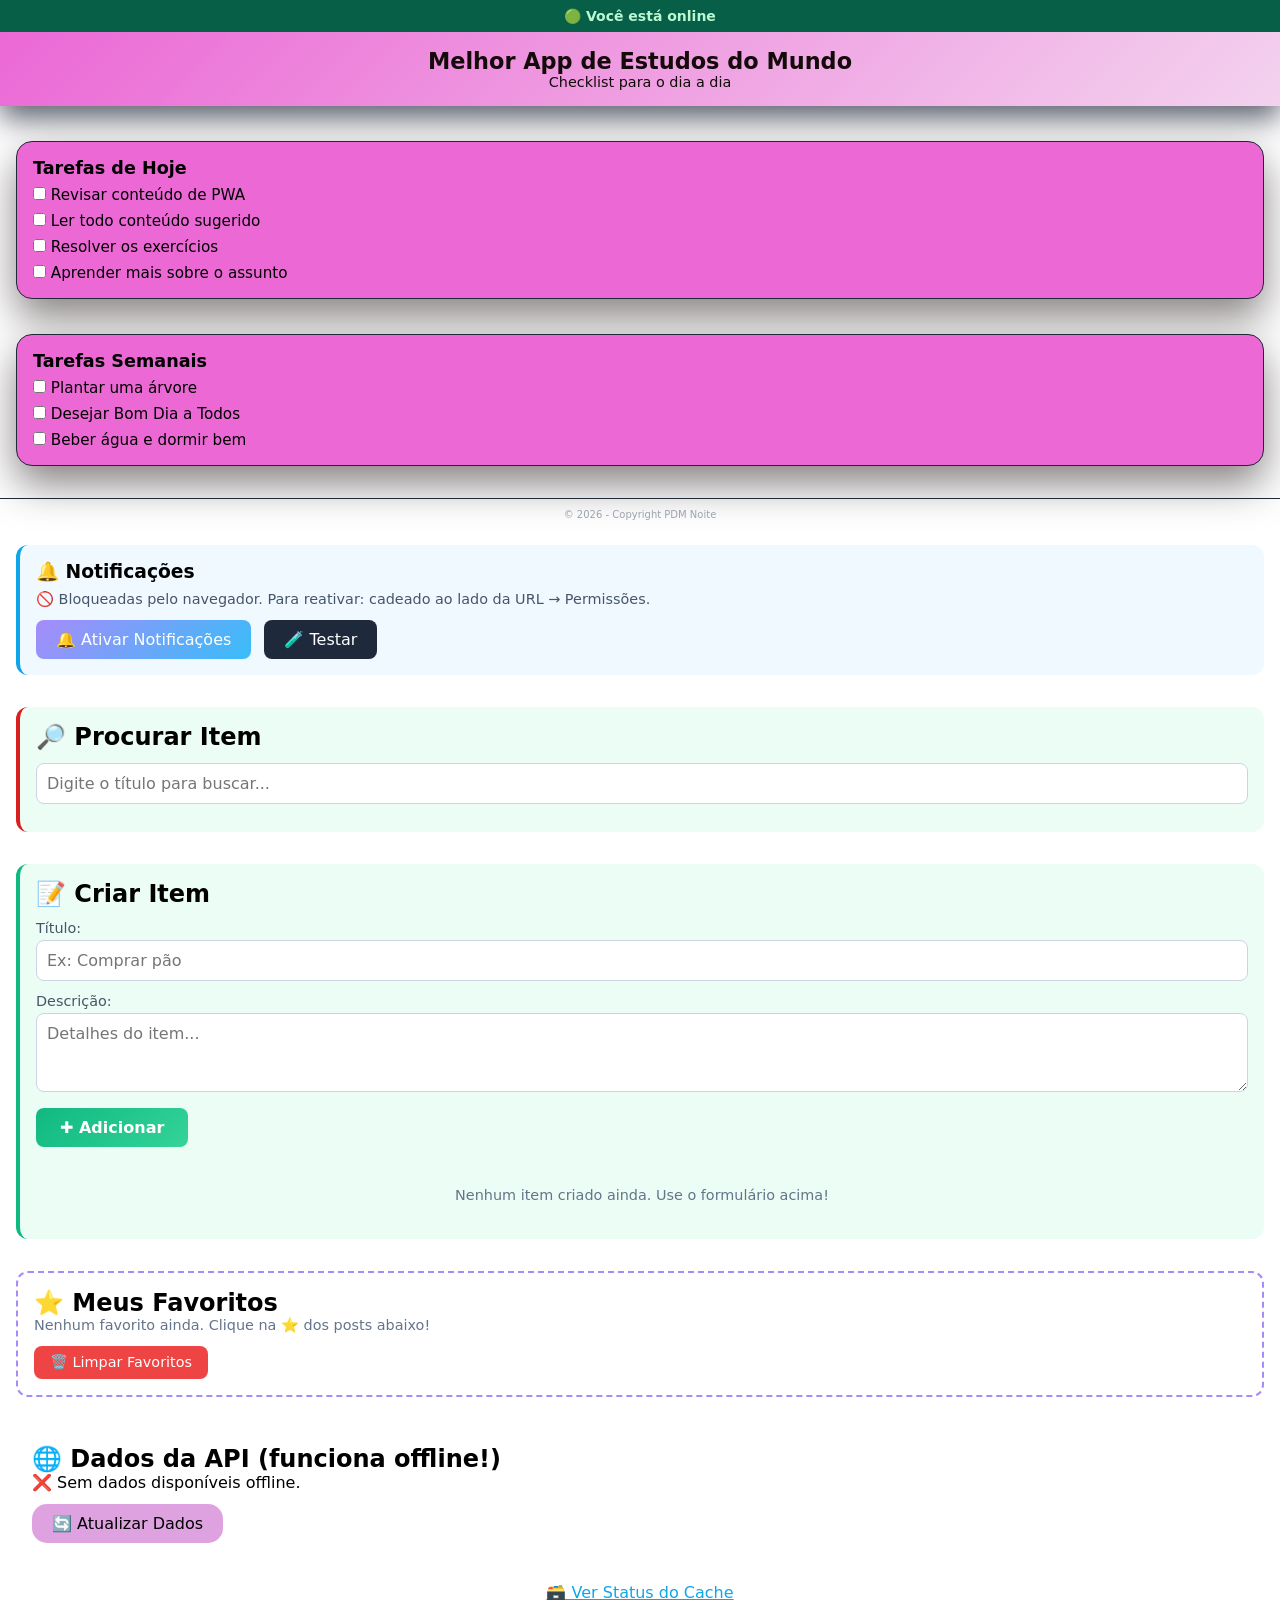
==== pdm-aula03-meu-app/index.html @ 8d0a2e23 "modificacoes+D1" ====
<!DOCTYPE html>
<!-- Define que o documento é HTML5.
     Se essa linha for removida, alguns navegadores podem entrar em "modo legado"
     e interpretar o layout de forma diferente. -->
<html lang="pt-BR">
<!-- lang="pt-BR" indica ao navegador e leitores de tela
     que o idioma principal da página é português do Brasil. -->

<head>
  <link rel="manifest" href="manifest.json">
  <meta name="theme-color" content="#0ea5e9">
  <meta charset="UTF-8">
  <!-- charset UTF-8 permite usar acentos e caracteres especiais normalmente.
       Se mudar para outro charset, você pode ver "Ã§" no lugar de "ç", por exemplo. -->

  <meta name="viewport" content="width=device-width, initial-scale=1.0">
  <!-- A tag viewport é fundamental para celular:
       - width=device-width : usa a largura real da tela do dispositivo;
       - initial-scale=1.0 : define o nível inicial de zoom.
       Se remover, o app pode ficar "miniatura" no celular. -->

  <title>Melhor App de Estudos do Mundo</title>
  <!-- Esse texto aparece na aba do navegador.
       FAÇAM EM DUPLA: troquem para o nome do app da dupla. -->

  <meta name="theme-color" content="#0ea5e9">
  <!-- Cor que o navegador usa para a barra de endereço em alguns dispositivos (Android).
       Se trocar o valor (ex: #22c55e), a barra muda de cor e pode combinar com o layout. -->

  <link rel="stylesheet" href="style.css">
  <!-- Conecta o HTML ao arquivo de estilos.
       Se o nome do arquivo CSS ou o caminho estiver errado, o app aparecerá sem estilos. -->
</head>

<body>
  <!-- Tudo o que o usuário vê na tela vai dentro do <body> -->

  <header class="app-header">
    <!-- Cabeçalho do app: título e subtítulo -->
    <h1>Melhor App de Estudos do Mundo</h1>
    <!-- FAÇAM EM DUPLA:
         troquem por um nome real, por exemplo:
         "Rotina de Estudos da Dupla", "Treino Express da Semana",
         "Controle de Gastos Diários", "Hábitos Saudáveis da Dupla". -->

    <p>Checklist para o dia a dia</p>
    <!-- Podem trocar por uma frase que combine com o tema:
         "Organizem seu dia", "Foquem no essencial", etc. -->
  </header>

  <main class="app-main">
    <!-- Conteúdo principal do app -->
    <br>
    <section class="card">
      <!-- Um bloco (card) com tarefas principais -->
      <h2>Tarefas de Hoje</h2>

      <ul class="task-list">
        <!-- Lista de tarefas com checkboxes.
             Aqui usamos <label> em volta do <input> + texto
             para melhorar a acessibilidade:
             - o texto fica associado ao checkbox;
             - clicar no texto também marca/desmarca a caixa. -->

        <li>
          <label>
            <input type="checkbox">
            Revisar conteúdo de PWA
          </label>
        </li>

        <li>
          <label>
            <input type="checkbox">
            Ler todo conteúdo sugerido
          </label>
        </li>

        <li>
          <label>
            <input type="checkbox">
            Resolver os exercícios
          </label>
        </li>

        <li>
          <label>
            <input type="checkbox">
            Aprender mais sobre o assunto
          </label>
        </li>
      </ul>        
    </section>

    <!-- Abaixo vocês vão criar novas seções em dupla (exemplos):
         - Metas da semana
         - Hábitos saudáveis
         - Anotações rápidas
         - Lembretes de trabalho
         Veremos exemplos mais abaixo. -->
    <br>
    <section class="card">
      <!-- Um bloco (card) com tarefas principais -->
      <h2>Tarefas Semanais</h2>

      <ul class="task-list">
        <!-- Lista de tarefas opcionais -->

        <li>
          <label>
            <input type="checkbox">
            Plantar uma árvore
          </label>
        </li>

        <li>
          <label>
            <input type="checkbox">
            Desejar Bom Dia a Todos 
          </label>
        </li>

        <li>
          <label>
            <input type="checkbox">
            Beber água e dormir bem
          </label>
        </li>
      </ul>
      
    </section>
  </main>

  <footer class="app-footer">
    <!-- Rodapé com informação da aula -->
    <small>&copy; 2026 - Copyright PDM Noite</small>
    <!-- FAÇAM EM DUPLA:
         acrescentem o nome da dupla, turma e período, ex:
         "&copy; 2026 - Dupla Ana e João · PDM noite" -->
  </footer>

  <!-- Seção de notificações -->
<section id="secao-notificacoes" style="padding:16px;margin:16px;
  background:#f0f9ff;border-radius:12px;
  border-left:4px solid #0ea5e9;">
  <h3 style="margin-bottom:8px;">🔔 Notificações</h3>
  <p id="status-notif" style="color:#475569;
    font-size:0.9rem;margin-bottom:12px;">
    Status: verificando...
  </p>
  <button id="btn-ativar-notif"
    style="padding:10px 20px;
    background:linear-gradient(135deg,#a78bfa,#38bdf8);
    color:#fff;border:none;border-radius:8px;
    font-size:1rem;cursor:pointer;">
    🔔 Ativar Notificações
  </button>
  <button id="btn-testar-notif"
    style="padding:10px 20px;margin-left:8px;
    background:#1e293b;color:#fff;border:none;
    border-radius:8px;font-size:1rem;cursor:pointer;">
    🧪 Testar
  </button>
</section>

<!-- Seção Pesquisa Titulo - pesquisar itens -->
 <section id="pesquisaTitulo" style="padding:16px;margin:16px;
  background:#ecfdf5;border-radius:12px;
  border-left:4px solid #d82020;">
  <h2 style="margin-bottom:12px;">🔎 Procurar Item</h2>
  <!-- Campo de busca -->
  <input type="text" id="campoBusca" placeholder="Digite o título para buscar..."
    maxlength="60"
    style="width:100%;padding:10px;border:1px solid #cbd5e1;
    border-radius:8px;font-size:1rem;margin-bottom:12px;">
    
    <!-- Lista onde os itens aparecem -->
    <ul class="boxBusca" id="listaItens" 
    ></ul>

</section>

<!-- Seção CRUD - criar novos itens -->
<section id="secao-crud" style="padding:16px;margin:16px;
  background:#ecfdf5;border-radius:12px;
  border-left:4px solid #10b981;">
  <h2 style="margin-bottom:12px;">📝 Criar Item</h2>

  <!-- Campo de título -->
  <label style="display:block;font-size:0.9rem;
    color:#475569;margin-bottom:4px;">Título:</label>
  <input id="input-titulo" type="text"
    placeholder="Ex: Comprar pão"
    maxlength="60"
    style="width:100%;padding:10px;border:1px solid #cbd5e1;
    border-radius:8px;font-size:1rem;margin-bottom:12px;">

  <!-- Campo de descrição -->
  <label style="display:block;font-size:0.9rem;
    color:#475569;margin-bottom:4px;">Descrição:</label>
  <textarea id="input-descricao"
    placeholder="Detalhes do item..."
    maxlength="200" rows="3"
    style="width:100%;padding:10px;border:1px solid #cbd5e1;
    border-radius:8px;font-size:1rem;margin-bottom:12px;
    font-family:inherit;resize:vertical;"></textarea>

  <!-- Botão de adicionar (type=button para NÃO recarregar a página!) -->
  <button id="btn-adicionar" type="button"
    style="padding:10px 24px;
    background:linear-gradient(135deg,#10b981,#34d399);
    color:#fff;border:none;border-radius:8px;
    font-size:1rem;font-weight:600;cursor:pointer;">
    ✚ Adicionar
  </button>
  
  <!-- Botão Cancelar (só aparece em modo edição) -->
<button id="btn-cancelar" type="button"
  style="padding:10px 24px;margin-left:8px;display:none;
  background:#94a3b8;color:#fff;border:none;
  border-radius:8px;font-size:1rem;cursor:pointer;">
  ✖ Cancelar
</button>

  <!-- Aqui o LAB 2 vai colocar a lista de itens -->
  <div id="lista-itens" style="margin-top:20px;"></div>
</section>

  <!-- Seção de favoritos do usuário (salvos no localStorage) -->
<section id="meus-favoritos" style="padding:16px;margin:16px;
  border:2px dashed #a78bfa;border-radius:12px;">
  <h2>⭐ Meus Favoritos</h2>
  <div id="lista-favoritos">
    <p style="color:#64748b;font-size:0.9rem;">
      Nenhum favorito ainda. Clique na ⭐ dos posts abaixo!
    </p>
  </div>
  <button id="btn-limpar-favoritos"
    style="margin-top:12px;padding:8px 16px;
    background:#ef4444;color:#fff;border:none;
    border-radius:8px;cursor:pointer;font-size:0.9rem;">
    🗑️ Limpar Favoritos
  </button>
</section>

  <!-- Seção de dados dinâmicos da API -->
  <section id="dados-api" style="padding:16px;margin:16px;">
    <h2>🌐 Dados da API (funciona offline!)</h2>
      <div id="conteudo-api">
        <p>Carregando dados...</p>
      </div>
      <button id="btn-atualizar">
        🔄 Atualizar Dados
      </button>
  </section>
    <a href="./cache-status.html"
      style="display:block;text-align:center;
      padding:8px;color:#0ea5e9;">
      🗃️ Ver Status do Cache</a>

<script src="app.js">

</script> 

</body>
</html>
---- pdm-aula03-meu-app/style.css ----
/* RESET BÁSICO
   Essas regras deixam o comportamento mais previsível entre navegadores. */
* {
  box-sizing: border-box;   /* Inclui borda e padding no cálculo de largura/altura. */
  margin: 0;                /* Remove margens padrão. */
  padding: 0;               /* Remove paddings padrão. */
  font-family: system-ui, -apple-system, BlinkMacSystemFont,
               "Segoe UI", sans-serif;  /* Define uma fonte padrão moderna. */
}

/* ESTILO GERAL DO BODY (FUNDO DO APP) */
body {
  background: #ffffff;      /* Cor escura de fundo (pode ser alterada para outro tom). */
  color: #000000;           /* Cor padrão do texto (quase branco). */
  min-height: 100vh;        /* Garante que ocupe toda a altura da tela. */
  display: flex;            /* Permite usar flexbox para organizar header/main/footer. */
  flex-direction: column;   /* Empilha elementos verticalmente. */
}

/* CABEÇALHO */
.app-header {
  padding: 16px;   /* Espaçamento interno (aumente/diminua para ver o efeito). */
  text-align: center;
  background: linear-gradient(135deg, #eb68d5, #f3d2ee);
  /* Gradiente de duas cores.
     FAÇAM EM DUPLA:
     testem trocar as cores (#0ea5e9, #22c55e) para adaptar ao tema do app. */

  color: #140a0a;  /* Cor do texto do header (escuro, pois o fundo é claro). */
  box-shadow: 0 12px 30px rgba(15, 23, 42, 0.7);
  /* Sombra para dar sensação de elevação.
     Se remover, o cabeçalho fica mais "flat". */
}

.app-header h1 {
  font-size: 1.4rem;  /* Tamanho do título; aumente/diminua para testar. */
  font-weight: 700;   /* Negrito forte. */
}

.app-header p {
  font-size: 0.9rem;  /* Tamanho do subtítulo. */
}

/* ÁREA PRINCIPAL DO APP */
.app-main {
  flex: 1;          /* Faz o main ocupar o espaço entre header e footer. */
  padding: 16px;    /* Espaçamento interno das laterais. */
}

/* CARD GENÉRICO (USADO EM TAREFAS, METAS, ETC.) */
.card {
  background: #eb68d5;           /* Cor de fundo do card. */
  border-radius: 16px;           /* Bordas arredondadas (visual de "cartão"). */
  border: 1px solid #1f2937;     /* Borda discreta para separar do fundo. */
  padding: 16px;                 /* Espaço interno do card. */
  box-shadow: 0 18px 40px rgba(53, 45, 45, 0.6);
  /* Sombra forte; se a dupla achar muito pesado, pode diminuir o alpha (0.8). */
  margin-bottom: 16px;           /* Distância entre um card e outro. */
}

.pgsobre {
  background: #449fdb;           /* Cor de fundo do card. */
  border-radius: 16px;           /* Bordas arredondadas (visual de "cartão"). */
  border: 5px solid #022657;     /* Borda discreta para separar do fundo. */
  padding: 16px;                 /* Espaço interno do card. */
  box-shadow: 0 18px 40px rgba(155, 63, 216, 0.6);
  /* Sombra forte; se a dupla achar muito pesado, pode diminuir o alpha (0.8). */
  margin-bottom: 16px;           /* Distância entre um card e outro. */
}

.card h2 {
  font-size: 1.1rem;
  margin-bottom: 8px;
}

/* LISTA DE TAREFAS */
.task-list {
  list-style: none;         /* Remove bolinhas padrão. */
  display: flex;
  flex-direction: column;   /* Tarefas em coluna. */
  gap: 8px;                 /* Espaço entre itens. */
  margin-top: 8px;
}

.task-list li {
  font-size: 0.95rem;
}

/* RODAPÉ DO APP */
.app-footer {
  padding: 8px 16px;
  text-align: center;
  font-size: 0.75rem;
  color: #9ca3af;           /* Cor menos chamativa. */
  border-top: 1px solid #1f2937;  /* Linha separando do conteúdo. */
}

strong{
  color: black;
}

section button#btn-atualizar{
  background:linear-gradient(135deg, #dea2e0, #dea2e0);
  color: rgb(0, 0, 0) !important;
  border: 2px;
  border-radius: 15px;
  margin-top:12px;
  padding:10px 20px;
  font-size:1rem;cursor:pointer;
}

div.apidiv{
  background:#2f89e4;
   padding:12px;
   margin:8px 0;
   border-radius:8px;
}

div.apidiv p{
 color: #000000;
font-size:0.9rem;
}

/* Caixa de Busca */
.boxBusca {
  background: #e9dee4;
  display: flex;
  list-style-type: none;
  gap: 5px; /* Espaçamento entre os itens */
  padding: 1;
  font-size: 16px;
  outline: none; /* Remove a borda padrão do navegador */
}
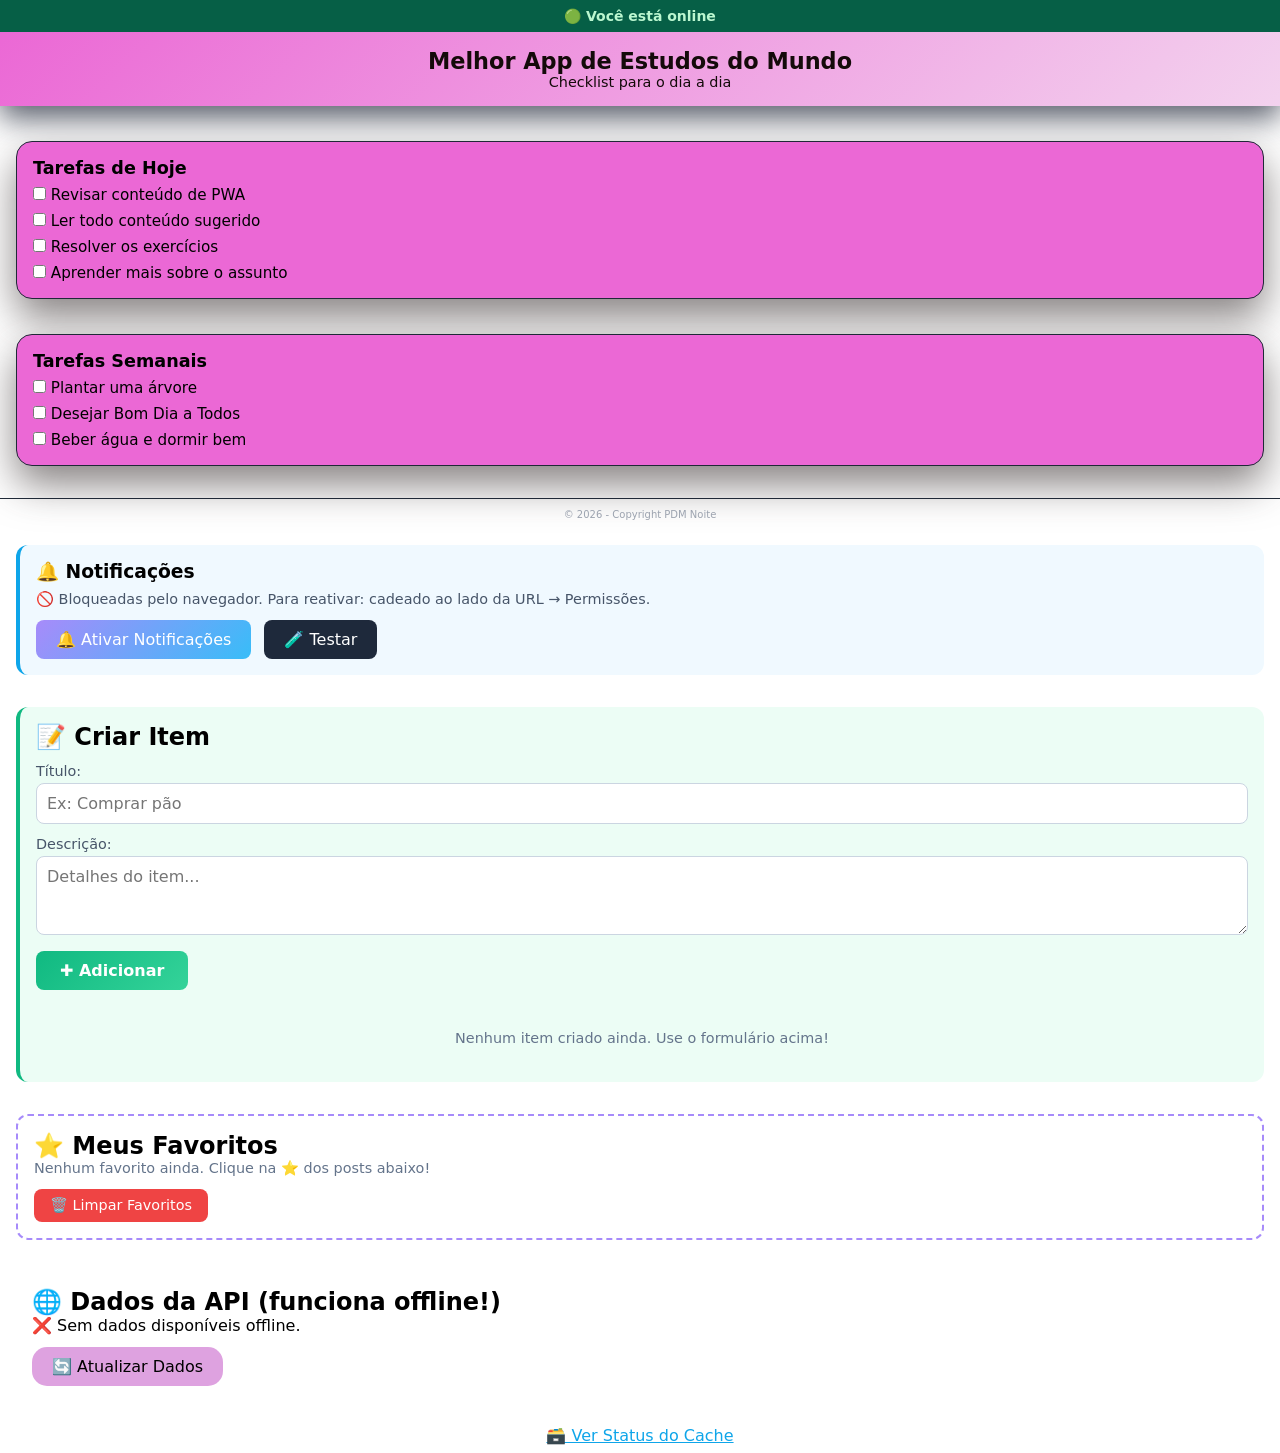
==== commit fa91f83d: "Comentario_antigaFuncaoBuscar" ====
--- a/pdm-aula03-meu-app/index.html
+++ b/pdm-aula03-meu-app/index.html
@@ -163,22 +163,21 @@
   </button>
 </section>
 
-<!-- Seção Pesquisa Titulo - pesquisar itens -->
+<!-- Seção Pesquisa Titulo - pesquisar itens
  <section id="pesquisaTitulo" style="padding:16px;margin:16px;
   background:#ecfdf5;border-radius:12px;
   border-left:4px solid #d82020;">
   <h2 style="margin-bottom:12px;">🔎 Procurar Item</h2>
-  <!-- Campo de busca -->
+  Campo de busca
   <input type="text" id="campoBusca" placeholder="Digite o título para buscar..."
     maxlength="60"
     style="width:100%;padding:10px;border:1px solid #cbd5e1;
     border-radius:8px;font-size:1rem;margin-bottom:12px;">
     
-    <!-- Lista onde os itens aparecem -->
+    Lista onde os itens aparecem
     <ul class="boxBusca" id="listaItens" 
     ></ul>
-
-</section>
+</section> -->
 
 <!-- Seção CRUD - criar novos itens -->
 <section id="secao-crud" style="padding:16px;margin:16px;
@@ -224,6 +223,23 @@
 
   <!-- Aqui o LAB 2 vai colocar a lista de itens -->
   <div id="lista-itens" style="margin-top:20px;"></div>
+</section>
+
+<!-- AV2 - TELA DE DETALHES (escondida por padrão) -->
+<section id="tela-detalhes" style="display:none;
+  padding:16px;margin:16px;
+  background:#fffbeb;border-radius:12px;
+  border-left:4px solid #f59e0b;">
+
+  <button id="btn-voltar" type="button"
+    style="padding:8px 16px;margin-bottom:16px;
+    background:#1e293b;color:#fff;border:none;
+    border-radius:8px;cursor:pointer;font-size:0.95rem;">
+    ← Voltar
+  </button>
+
+  <!-- Aqui o JS vai colocar os detalhes do item -->
+  <div id="conteudo-detalhes"></div>
 </section>
 
   <!-- Seção de favoritos do usuário (salvos no localStorage) -->
--- a/pdm-aula03-meu-app/style.css
+++ b/pdm-aula03-meu-app/style.css
@@ -121,14 +121,14 @@
 font-size:0.9rem;
 }
 
-/* Caixa de Busca */
+/* Caixa de Busca 
 .boxBusca {
   background: #e9dee4;
   display: flex;
   list-style-type: none;
-  gap: 5px; /* Espaçamento entre os itens */
+  gap: 5px; 
   padding: 1;
   font-size: 16px;
-  outline: none; /* Remove a borda padrão do navegador */
-}
+  outline: none;
+*/
 
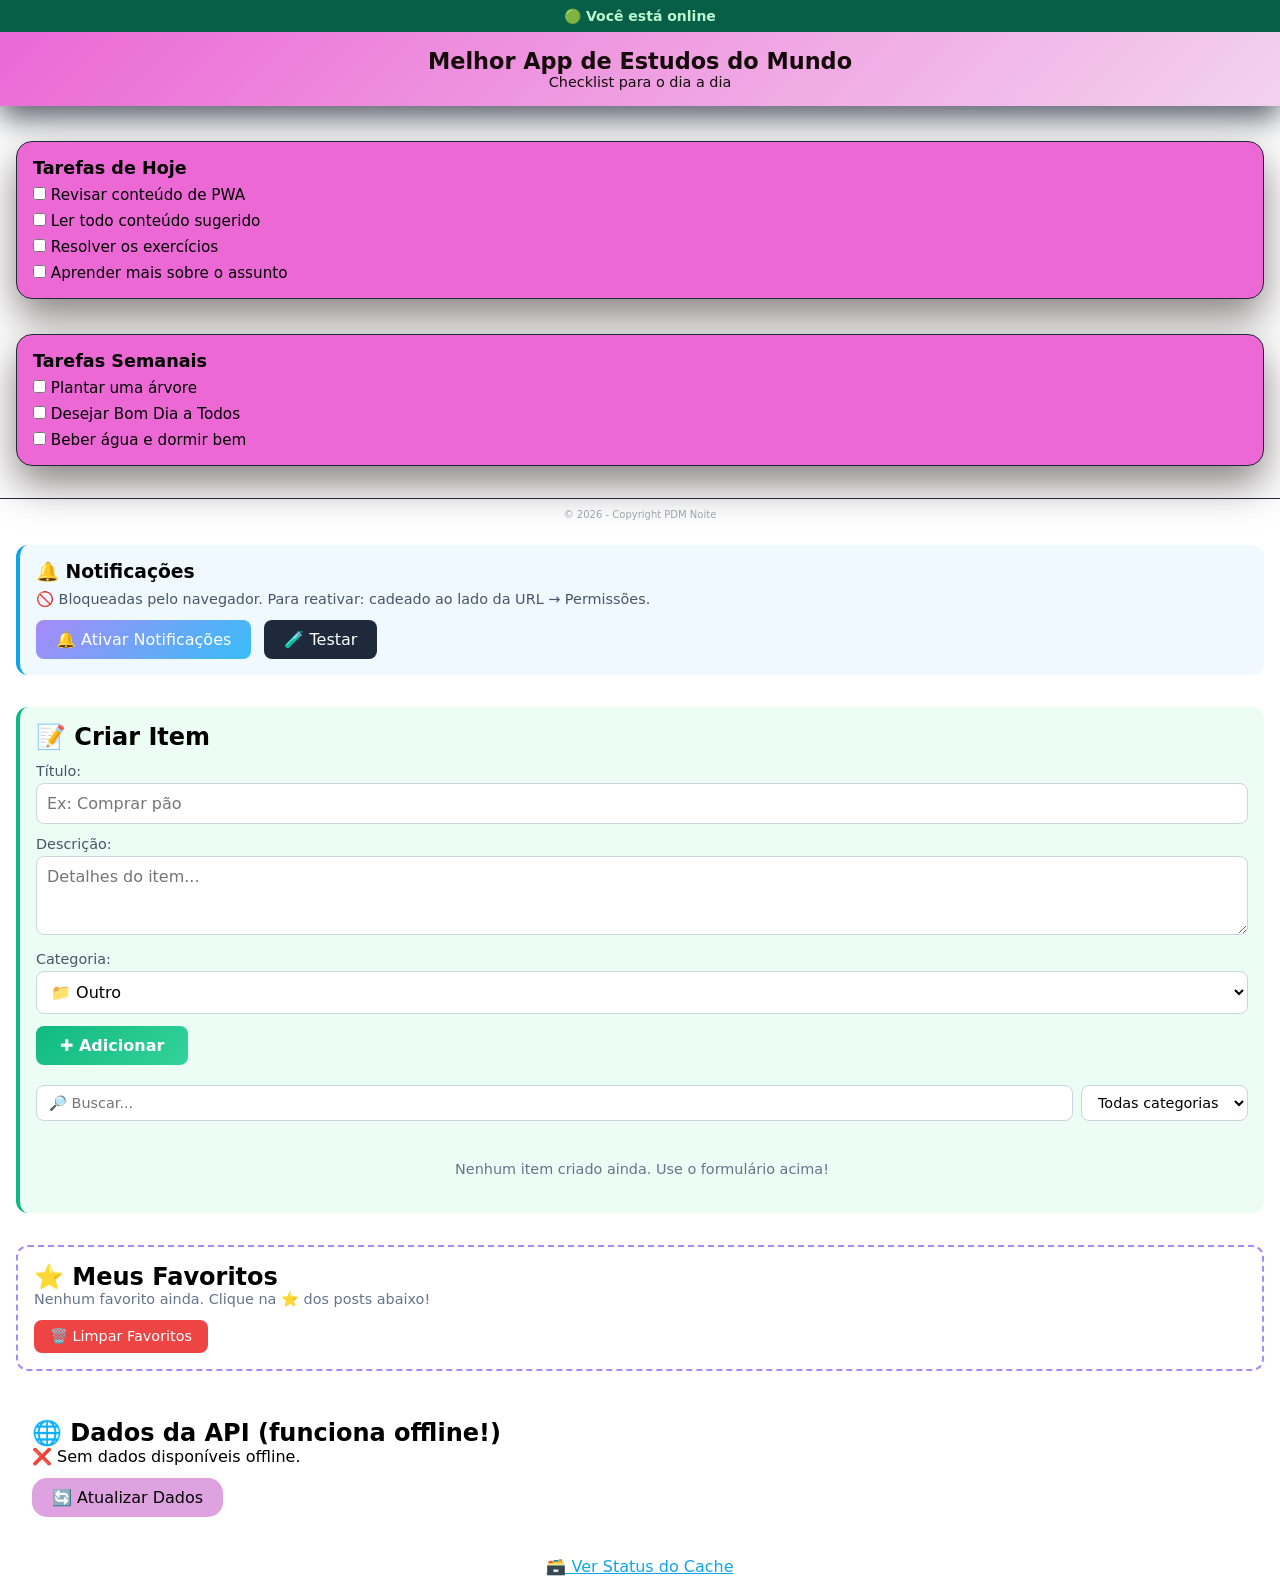
==== commit ee595357: "Lab2-Aula8-Completo" ====
--- a/pdm-aula03-meu-app/index.html
+++ b/pdm-aula03-meu-app/index.html
@@ -163,21 +163,6 @@
   </button>
 </section>
 
-<!-- Seção Pesquisa Titulo - pesquisar itens
- <section id="pesquisaTitulo" style="padding:16px;margin:16px;
-  background:#ecfdf5;border-radius:12px;
-  border-left:4px solid #d82020;">
-  <h2 style="margin-bottom:12px;">🔎 Procurar Item</h2>
-  Campo de busca
-  <input type="text" id="campoBusca" placeholder="Digite o título para buscar..."
-    maxlength="60"
-    style="width:100%;padding:10px;border:1px solid #cbd5e1;
-    border-radius:8px;font-size:1rem;margin-bottom:12px;">
-    
-    Lista onde os itens aparecem
-    <ul class="boxBusca" id="listaItens" 
-    ></ul>
-</section> -->
 
 <!-- Seção CRUD - criar novos itens -->
 <section id="secao-crud" style="padding:16px;margin:16px;
@@ -204,6 +189,19 @@
     border-radius:8px;font-size:1rem;margin-bottom:12px;
     font-family:inherit;resize:vertical;"></textarea>
 
+    <!-- AV2 - Campo de categoria -->
+  <label style="display:block;font-size:0.9rem;
+    color:#475569;margin-bottom:4px;">Categoria:</label>
+  <select id="input-categoria"
+    style="width:100%;padding:10px;border:1px solid #cbd5e1;
+    border-radius:8px;font-size:1rem;margin-bottom:12px;
+    background:#fff;">
+  <option value="Outro">📁 Outro</option>
+  <option value="Trabalho">💼 Trabalho</option>
+  <option value="Pessoal">❤️ Pessoal</option>
+  <option value="Estudos">📚 Estudos</option>
+  </select>
+
   <!-- Botão de adicionar (type=button para NÃO recarregar a página!) -->
   <button id="btn-adicionar" type="button"
     style="padding:10px 24px;
@@ -221,6 +219,25 @@
   ✖ Cancelar
 </button>
 
+  <!-- AV2 - Barra de busca e filtros -->
+  <div style="display:flex;gap:8px;margin-top:20px;
+    margin-bottom:8px;flex-wrap:wrap;">
+    <input id="input-busca" type="text"
+      placeholder="🔎 Buscar..."
+      style="flex:1;min-width:180px;padding:8px 12px;
+      border:1px solid #cbd5e1;border-radius:8px;font-size:0.9rem;">
+
+    <select id="filtro-categoria"
+      style="padding:8px 12px;border:1px solid #cbd5e1;
+      border-radius:8px;font-size:0.9rem;background:#fff;">
+      <option value="todas">Todas categorias</option>
+      <option value="Trabalho">💼 Trabalho</option>
+      <option value="Pessoal">❤️ Pessoal</option>
+      <option value="Estudos">📚 Estudos</option>
+      <option value="Outro">📁 Outro</option>
+    </select>
+  </div>
+  
   <!-- Aqui o LAB 2 vai colocar a lista de itens -->
   <div id="lista-itens" style="margin-top:20px;"></div>
 </section>
--- a/pdm-aula03-meu-app/style.css
+++ b/pdm-aula03-meu-app/style.css
@@ -121,14 +121,4 @@
 font-size:0.9rem;
 }
 
-/* Caixa de Busca 
-.boxBusca {
-  background: #e9dee4;
-  display: flex;
-  list-style-type: none;
-  gap: 5px; 
-  padding: 1;
-  font-size: 16px;
-  outline: none;
-*/
 
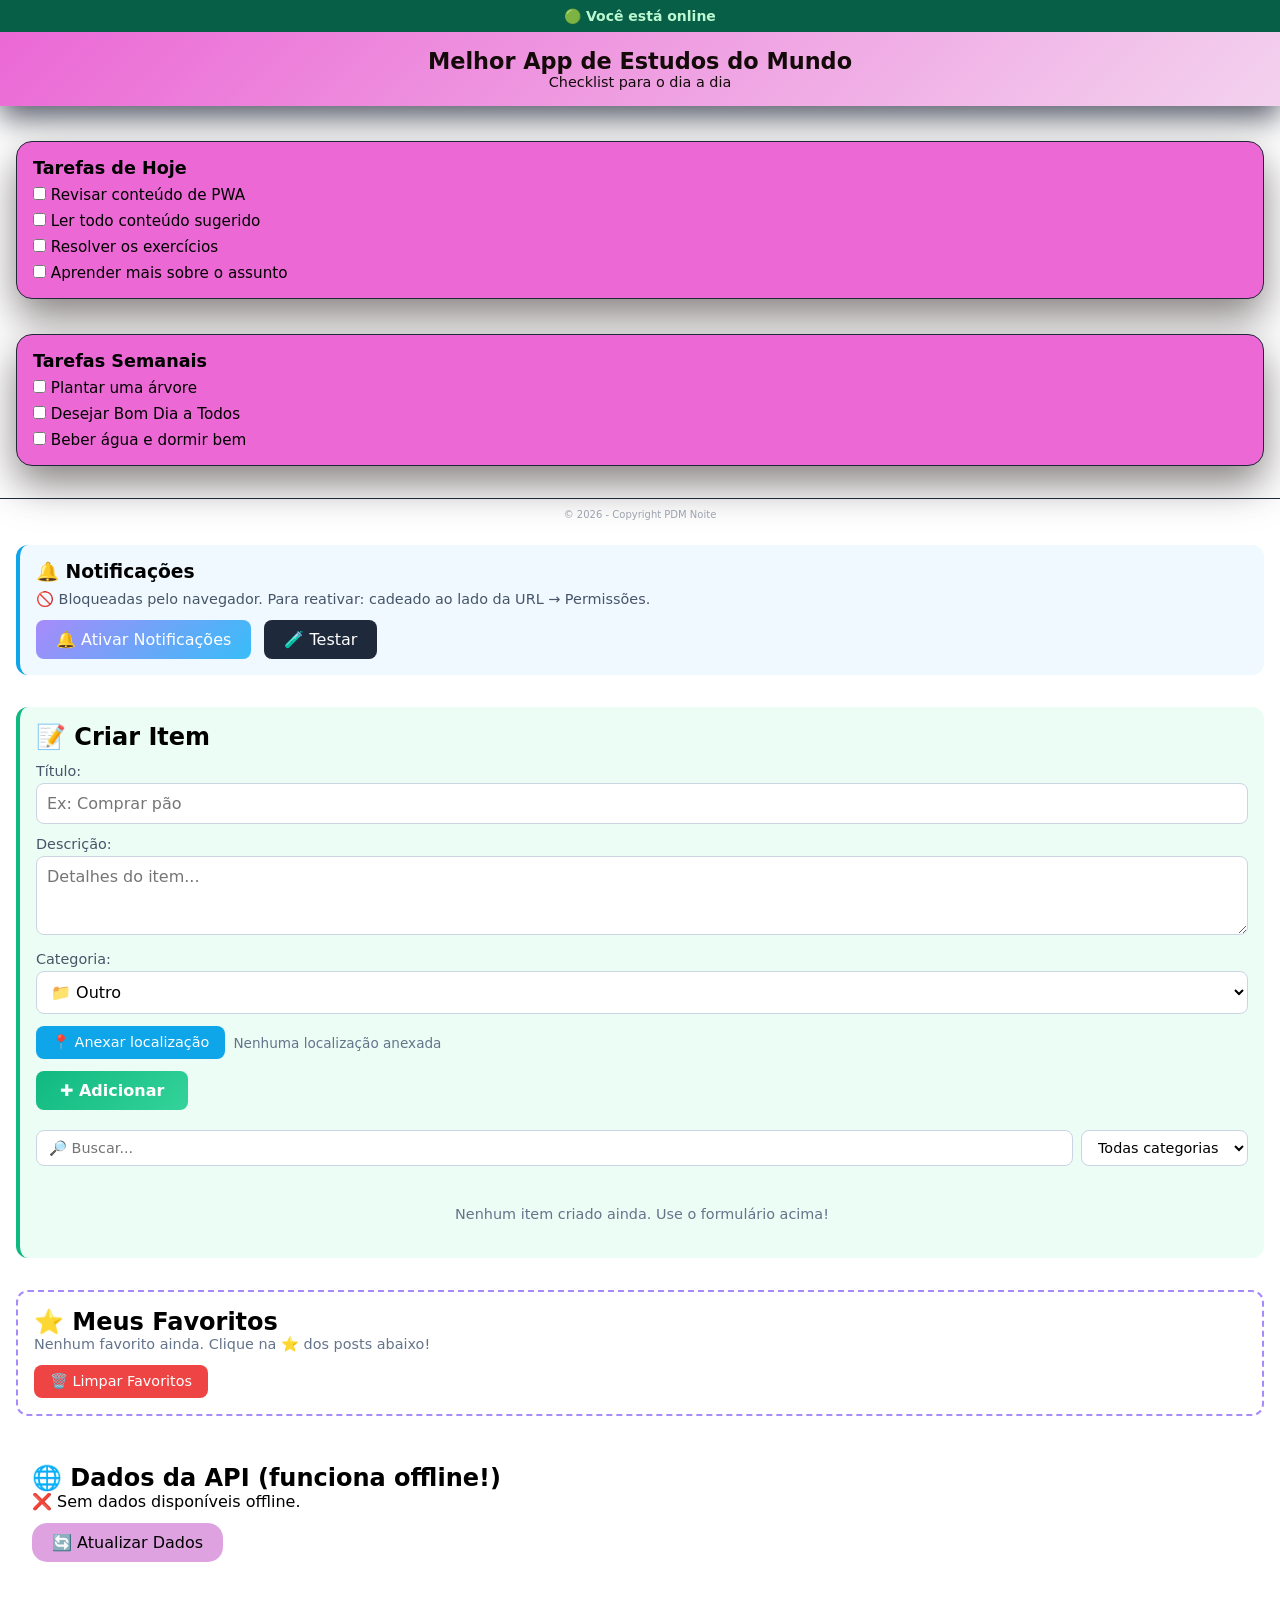
==== commit c79ec5a3: "Lab2-Aula8-Completo" ====
--- a/pdm-aula03-meu-app/index.html
+++ b/pdm-aula03-meu-app/index.html
@@ -201,6 +201,21 @@
   <option value="Pessoal">❤️ Pessoal</option>
   <option value="Estudos">📚 Estudos</option>
   </select>
+  
+   <!-- AV2 - Botão de localização -->
+  <div style="margin-bottom:12px;display:flex;gap:8px;
+    align-items:center;flex-wrap:wrap;">
+    <button id="btn-localizacao" type="button"
+      style="padding:8px 16px;background:#0ea5e9;color:#fff;
+      border:none;border-radius:8px;cursor:pointer;
+      font-size:0.9rem;">
+      📍 Anexar localização
+    </button>
+    <span id="status-localizacao"
+      style="font-size:0.85rem;color:#64748b;">
+      Nenhuma localização anexada
+    </span>
+  </div>
 
   <!-- Botão de adicionar (type=button para NÃO recarregar a página!) -->
   <button id="btn-adicionar" type="button"
@@ -237,7 +252,7 @@
       <option value="Outro">📁 Outro</option>
     </select>
   </div>
-  
+
   <!-- Aqui o LAB 2 vai colocar a lista de itens -->
   <div id="lista-itens" style="margin-top:20px;"></div>
 </section>
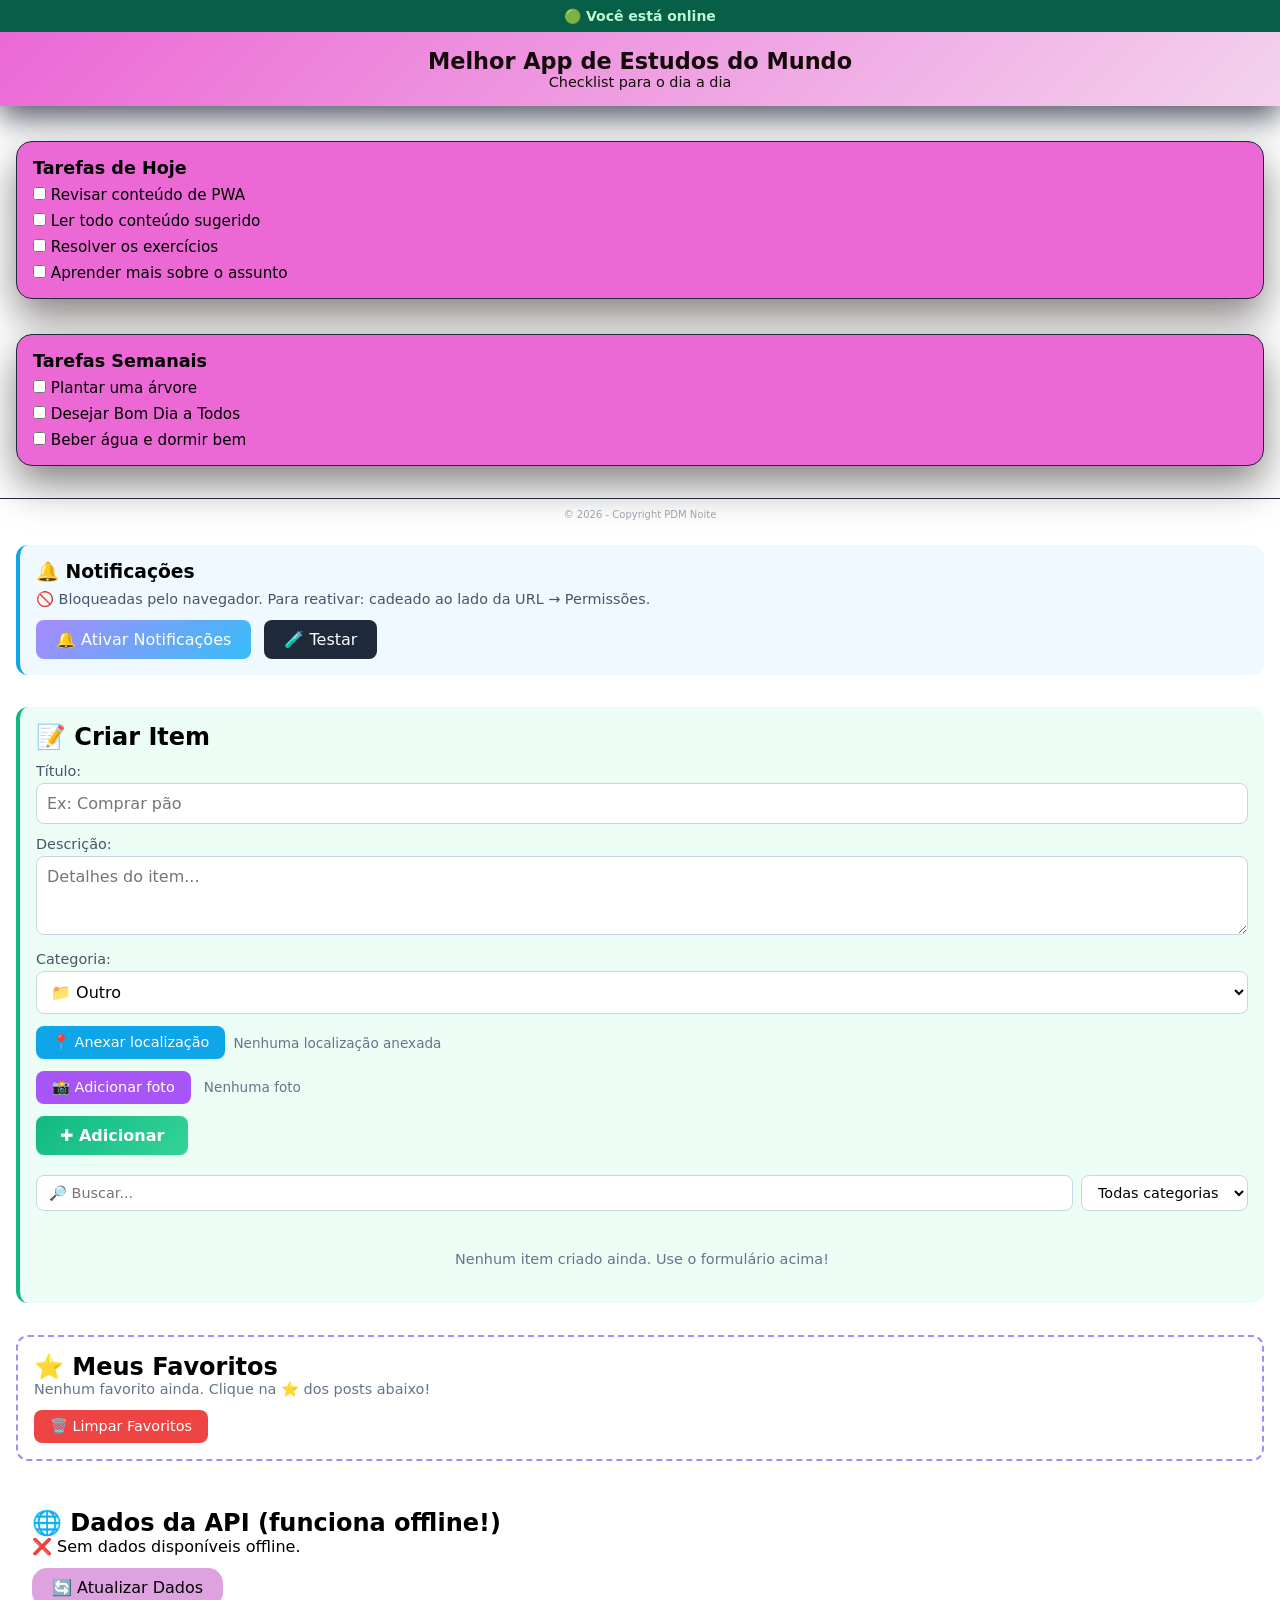
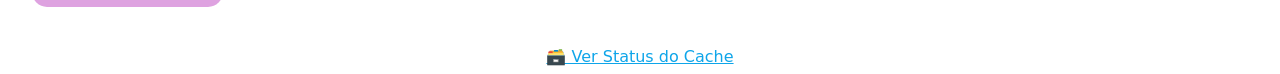
==== commit 50ed569e: "Lab4-Aula8-Completo" ====
--- a/pdm-aula03-meu-app/index.html
+++ b/pdm-aula03-meu-app/index.html
@@ -201,7 +201,7 @@
   <option value="Pessoal">❤️ Pessoal</option>
   <option value="Estudos">📚 Estudos</option>
   </select>
-  
+
    <!-- AV2 - Botão de localização -->
   <div style="margin-bottom:12px;display:flex;gap:8px;
     align-items:center;flex-wrap:wrap;">
@@ -217,6 +217,25 @@
     </span>
   </div>
 
+    <!-- AV2 - Input de foto -->
+  <div style="margin-bottom:12px;">
+    <label for="input-foto"
+      style="display:inline-block;padding:8px 16px;
+      background:#a855f7;color:#fff;border:none;
+      border-radius:8px;cursor:pointer;font-size:0.9rem;">
+      📸 Adicionar foto
+    </label>
+    <input id="input-foto" type="file"
+      accept="image/*" capture="environment"
+      style="display:none;">
+    <span id="status-foto"
+      style="margin-left:8px;font-size:0.85rem;color:#64748b;">
+      Nenhuma foto
+    </span>
+    <div id="preview-foto"
+      style="margin-top:8px;"></div>
+  </div>
+
   <!-- Botão de adicionar (type=button para NÃO recarregar a página!) -->
   <button id="btn-adicionar" type="button"
     style="padding:10px 24px;
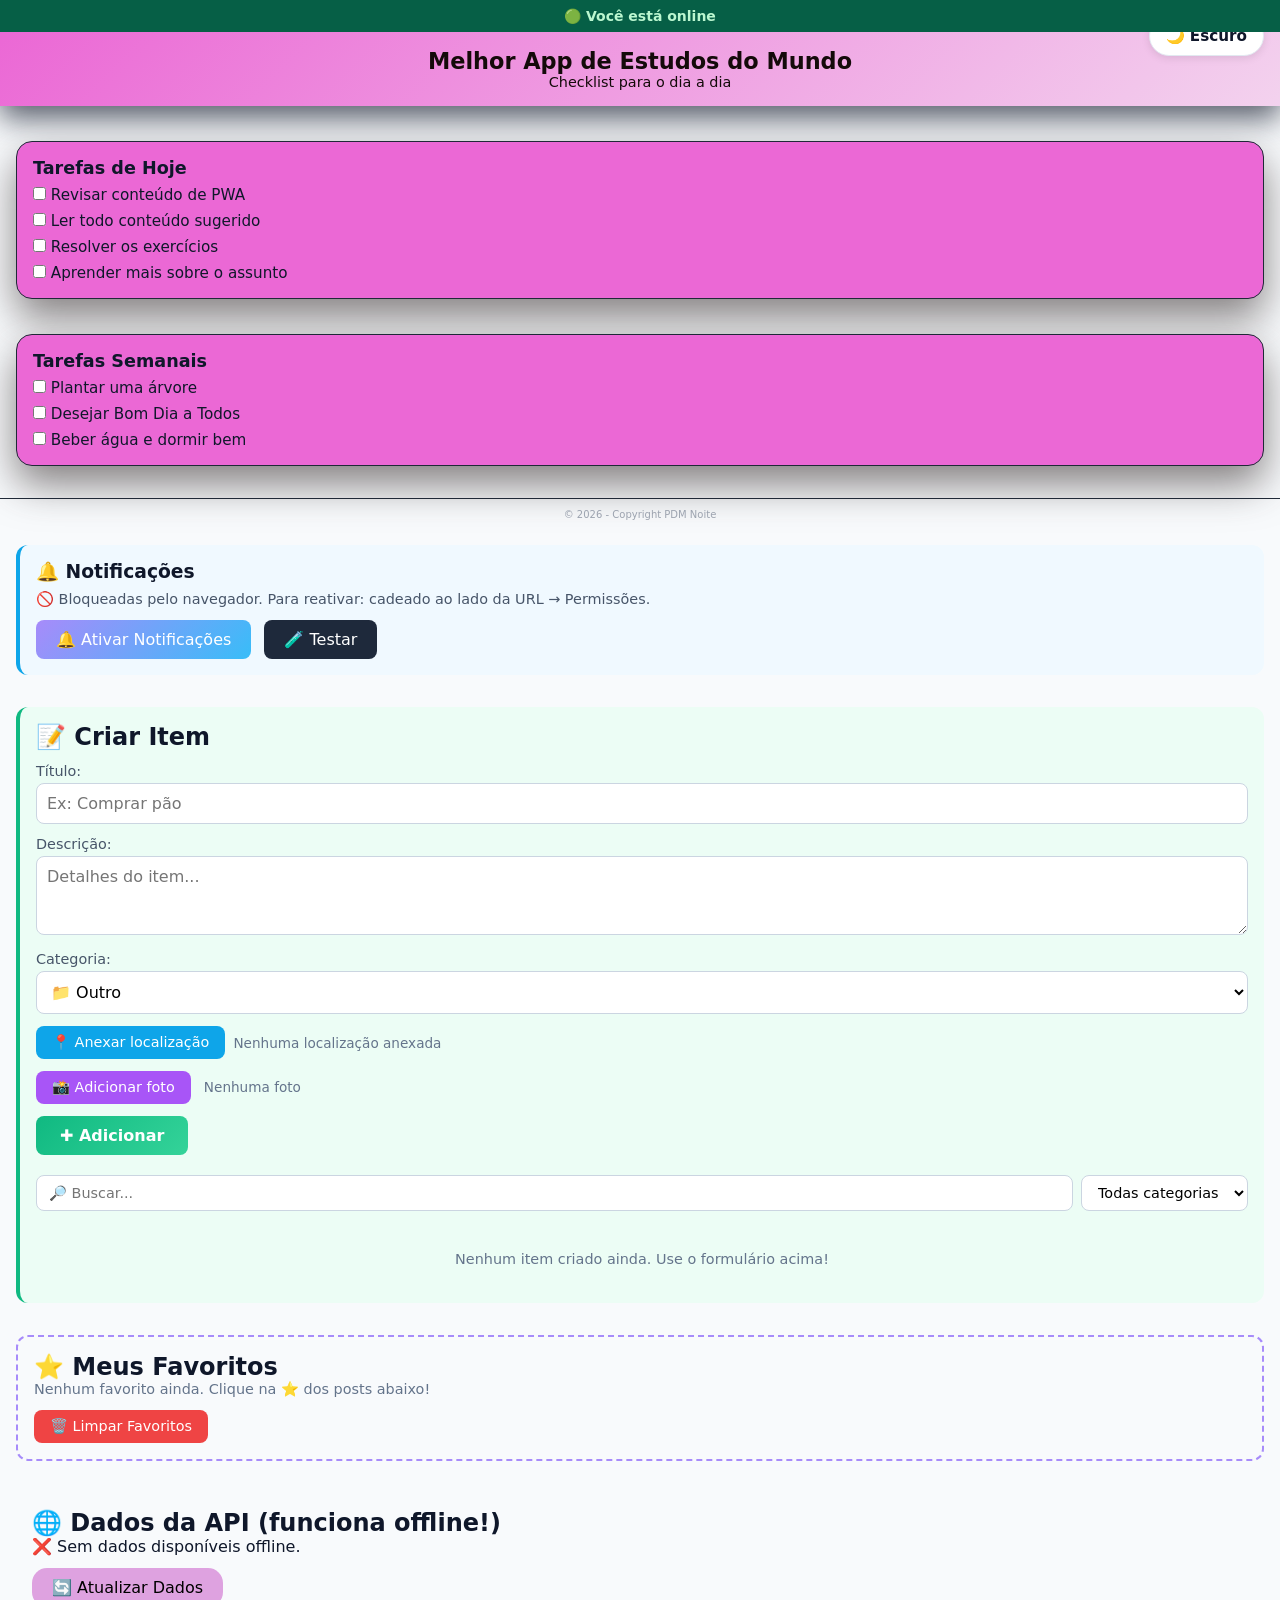
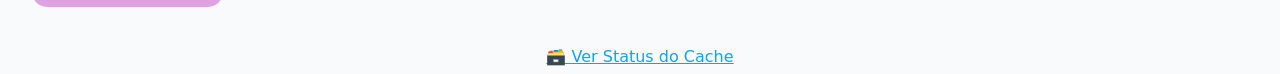
==== commit 0e63f897: "Lab5-Aula8-Completo+ErroFaviconResolvido" ====
--- a/pdm-aula03-meu-app/index.html
+++ b/pdm-aula03-meu-app/index.html
@@ -7,6 +7,7 @@
      que o idioma principal da página é português do Brasil. -->
 
 <head>
+  <link rel="icon" href="data:,">
   <link rel="manifest" href="manifest.json">
   <meta name="theme-color" content="#0ea5e9">
   <meta charset="UTF-8">
@@ -33,6 +34,8 @@
 </head>
 
 <body>
+  <!-- AV2 - Botão alternar tema -->
+  <button id="btn-tema" type="button">🌙 Escuro</button>
   <!-- Tudo o que o usuário vê na tela vai dentro do <body> -->
 
   <header class="app-header">
--- a/pdm-aula03-meu-app/style.css
+++ b/pdm-aula03-meu-app/style.css
@@ -121,4 +121,60 @@
 font-size:0.9rem;
 }
 
+/* ═══ AV2 - TEMA CLARO / ESCURO ═══ */
 
+/* Variáveis padrão (tema CLARO) */
+:root {
+  --cor-fundo: #f8fafc;
+  --cor-texto: #0f172a;
+  --cor-card: #ffffff;
+  --cor-borda: #e2e8f0;
+  --cor-secao: #f1f5f9;
+}
+
+/* Quando o body tem a classe "dark", trocamos as variáveis */
+body.dark {
+  --cor-fundo: #0f172a;
+  --cor-texto: #f1f5f9;
+  --cor-card: #1e293b;
+  --cor-borda: #334155;
+  --cor-secao: #1e293b;
+}
+
+/* Aplica as variáveis ao body */
+body {
+  background: var(--cor-fundo);
+  color: var(--cor-texto);
+  transition: background 0.3s, color 0.3s;
+}
+
+/* Botão de alternar tema (canto superior) */
+#btn-tema {
+  position: fixed;
+  top: 16px;
+  right: 16px;
+  padding: 10px 16px;
+  background: var(--cor-card);
+  color: var(--cor-texto);
+  border: 1px solid var(--cor-borda);
+  border-radius: 999px;
+  cursor: pointer;
+  font-size: 0.95rem;
+  font-weight: 600;
+  box-shadow: 0 2px 8px rgba(0,0,0,0.1);
+  z-index: 100;
+  transition: all 0.2s;
+}
+
+#btn-tema:hover {
+  transform: scale(1.05);
+}
+
+/* No tema escuro, ajusta as seções coloridas (favoritos, notif, CRUD) */
+body.dark section[id="meus-favoritos"],
+body.dark section[id="secao-notificacoes"],
+body.dark section[id="secao-crud"],
+body.dark section[id="tela-detalhes"],
+body.dark section[id="dados-api"] {
+  filter: brightness(0.9);
+}
